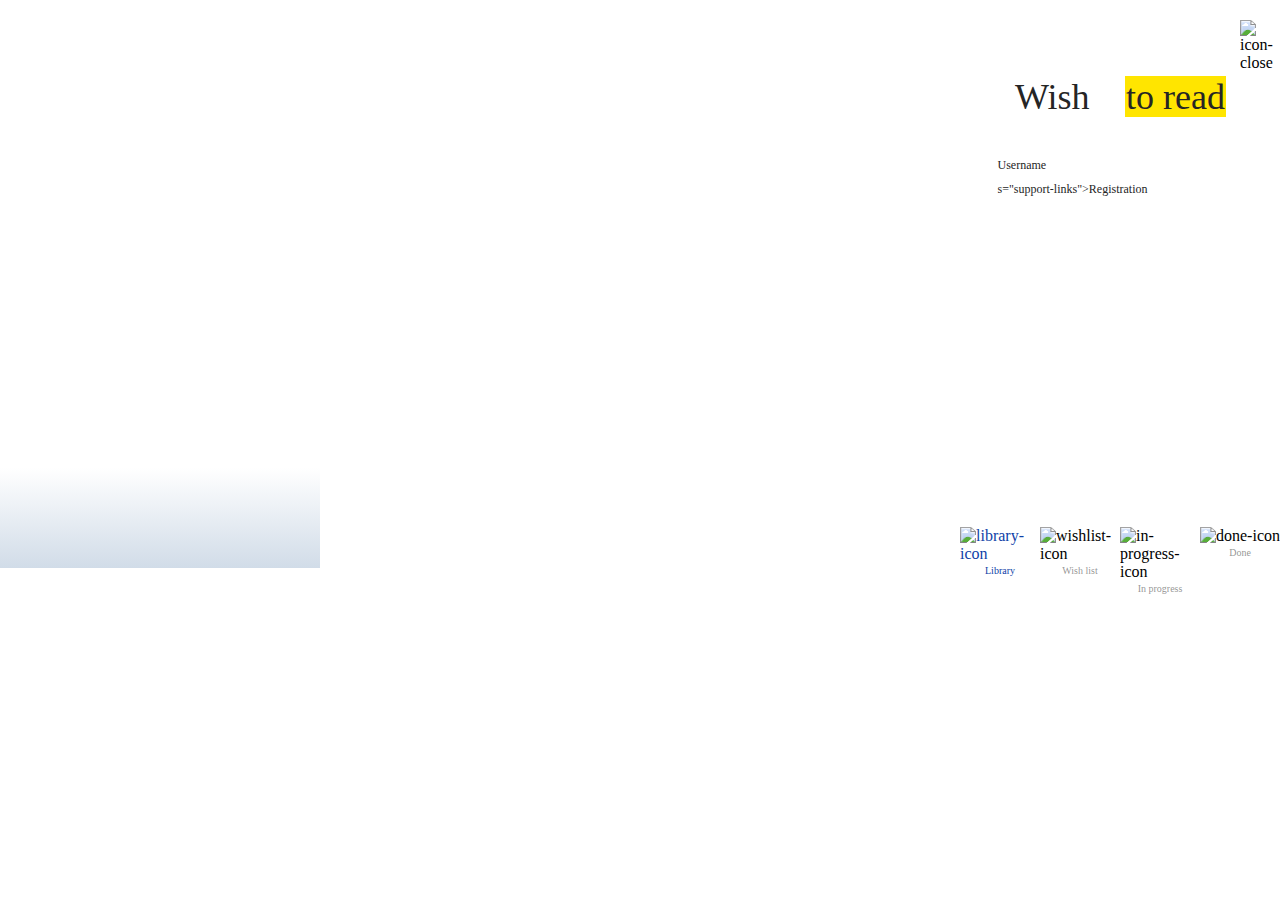
==== login/index.html @ 49178d10 "test" ====
<!DOCTYPE html>
<html lang="en">
  <head>
    <meta charset="UTF-8" />
    <meta name="viewport" content="width=device-width, initial-scale=1.0" />
    <link rel="stylesheet" href="css/style.css" />
    <link rel="stylesheet" href="css/queries.css" />
    <title>Login</title>
  </head>
  <body>
    <div class="container-column">
      <div class="icon-close">
        <img src="/css/img/icon-close.svg" alt="icon-close" />
      </div>

      <header class="header-container">
        <p class="title">Wish</p>
        <p class="color-title">to read</p>
      </header>

      <section class="credentials">
        <label for="username-text">Username</label>
s="support-links">Registration</p>
      </div>

      <canvas> </canvas>
    </div>

    <div class="tool-bar">
      <section class="library">
        <img src="/css/img/menu-icon-library-active.svg" alt="library-icon" />
        <p class="active-tool-bar-text">Library</p>
      </section>

      <section class="wish-list">
        <img src="/css/img/menu-icon-wishlist.svg" alt="wishlist-icon" />
        <p class="tool-bar-text">Wish list</p>
      </section>

      <section class="in-progress">
        <img src="/css/img/menu-icon-wishlist.svg" alt="in-progress-icon" />
        <p class="tool-bar-text">In progress</p>
      </section>

      <section class="done">
        <img src="/css/img/menu-icon-done.svg" alt="done-icon" />
        <p class="tool-bar-text">Done</p>
      </section>
    </div>
  </body>
</html>
---- login/css/style.css ----
@font-face {
  font-family: Ubuntu-Medium;
  src: url(/css/fonts/Ubuntu-Medium.ttf);
}
@font-face {
  font-family: SFUIText-RegularG1;
  src: url(/css/fonts/SFUIText-RegularG1.otf);
}

@font-face {
  font-family: SFUIText-BoldG1;
  src: url(/css/fonts/SFUIText-BoldG1.ttf);
}

* {
  box-sizing: border-box;

  margin: 0;
  padding: 0;
 
  text-rendering: optimizeLegibility;
}

.container-column {
  display: flex;
  flex-direction: column;
  justify-content: center;
  align-items: center;

  position: absolute;
  top: 0;
  right: 0;

  height: 518px;
  width: 320px;
}

.icon-close {
  align-self: flex-end;

  position: absolute;
  top: 20px;
  right: 20px;

  height: 20px;
  width: 20px;
}

.header-container {
  display: flex;

  position: absolute;
  top: 76px;
  left: 55px;

  height: 41px;
  width: 211px;

  margin-bottom: 38px;

  word-wrap: normal;
  white-space: pre;
  font-family: Ubuntu-Medium;
  font-size: 36px;
  color: #252525;
  letter-spacing: 0;
}
.title {
  width: 211px;

  margin: 0 0 0 0;
}
.color-title {
  height: 41px;

  margin: 0 0 0 0;
  padding: 0 1px 0 1px;

  background-color: #ffe500;
}

.credentials {
  display: flex;
  flex-direction: column;

  position: absolute;
  top: 155px;
  width: 245px;

  font-family: SFUIText-RegularG1;
  font-size: 12px;
  color: #252525;
  letter-spacing: 0;
  line-height: 20px;
}
label {
  height: 20px;

  margin-bottom: 4px;
}
.username-box {
  height: 50px;
  width: 245px;

  margin-bottom: 22px;
  border-radius: 14px;
  border: 1px solid #979797;
}
.password-box {
  height: 50px;
  width: 245px;

  margin-bottom: 34px;
  border-radius: 14px;
  border: 1px solid #979797;
}
input {
  border: none;
  outline: none;
}
#username-text {
  margin: 14px auto 16px 14px;
}
#user-password {
  margin: 14px auto 16px 14px;

  font-family: SFUIText-BoldG1;
  font-size: 17px;
  color: #252525;
  letter-spacing: 2px;
  line-height: 20px;
}

button {
  position: absolute;
  top: 359px;

  width: 245px;
  height: 50px;

  background-color: #1357e0;
  border-radius: 14px;
  border-style: none;
}
#text-sign-in {
  font-family: SFUIText-BoldG1;
  font-size: 12px;
  color: #ffffff;
  letter-spacing: 0;
  line-height: 20px;
}

.forgot-password-link {
  display: flex;
  justify-content: center;

  position: absolute;
  top: 425px;

  width: 102px;
}
.registration-link {
  display: flex;
  justify-content: center;

  position: absolute;
  top: 463px;
}
.support-links {
  font-family: SFUIText-RegularG1;
  font-size: 12px;
  color: #1357e0;
  letter-spacing: 0;
  text-align: center;
  line-height: 20px;
  text-decoration: underline;
}

canvas {
  position: absolute;
  top: 468px;

  height: 100px;
  width: 320px;

  background-image: linear-gradient(
    180deg,
    #ffffff00 0%,
    #d1dce8 100%,
    #000000 100%
  );
}


.tool-bar {
  display: flex;
  align-items: baseline;

  position: absolute;
  top: 518px;
  right: 0;
  z-index: 1;

  height: 50px;
  width: 320px;
  border-top-left-radius: 15px;
  border-top-right-radius: 15px;
  background: #ffffff;
}
.tool-bar-text {
  margin: 0 0 0 0;

  font-family: SFUIText-RegularG1;
  font-size: 10px;
  color: rgba(38, 38, 38, 0.5);
  letter-spacing: 0;
  text-align: center;
  line-height: 15px; 
}
.active-tool-bar-text {
  margin: 0 0 0 0;

  font-family: SFUIText-RegularG1;
  font-size: 10px;
  color: #0e41a7;
  letter-spacing: 0;
  text-align: center;
  line-height: 15px; 
}
.library {
  display: flex;
  flex-direction: column;
  justify-content: center;

  height: 50px;
  width: 80px;

  color: #0e41a7;
}
.wish-list {
  display: flex;
  flex-direction: column;
  justify-content: center;

  height: 50px;
  width: 80px;
}
.in-progress {
  display: flex;
  flex-direction: column;
  justify-content: center;

  height: 50px;
  width: 80px;
}
.done {
  display: flex;
  flex-direction: column;
  justify-content: center;

  height: 50px;
  width: 80px;
}
---- login/css/queries.css ----
/* Small phones: 0px to 480px*/
@media only screen and (max-width: 480px) {
}

/* Small phones to small tablets: 481px to 767px*/
@media only screen and (max-width: 767px) {
}

/* Small tablets to big tablets: 768px to 1023px*/
@media only screen and (max-width: 1023px) {
}

/* Big tablets to 1200 px: 1024px to 1200px*/
@media only screen and (max-width: 1200px) {
}
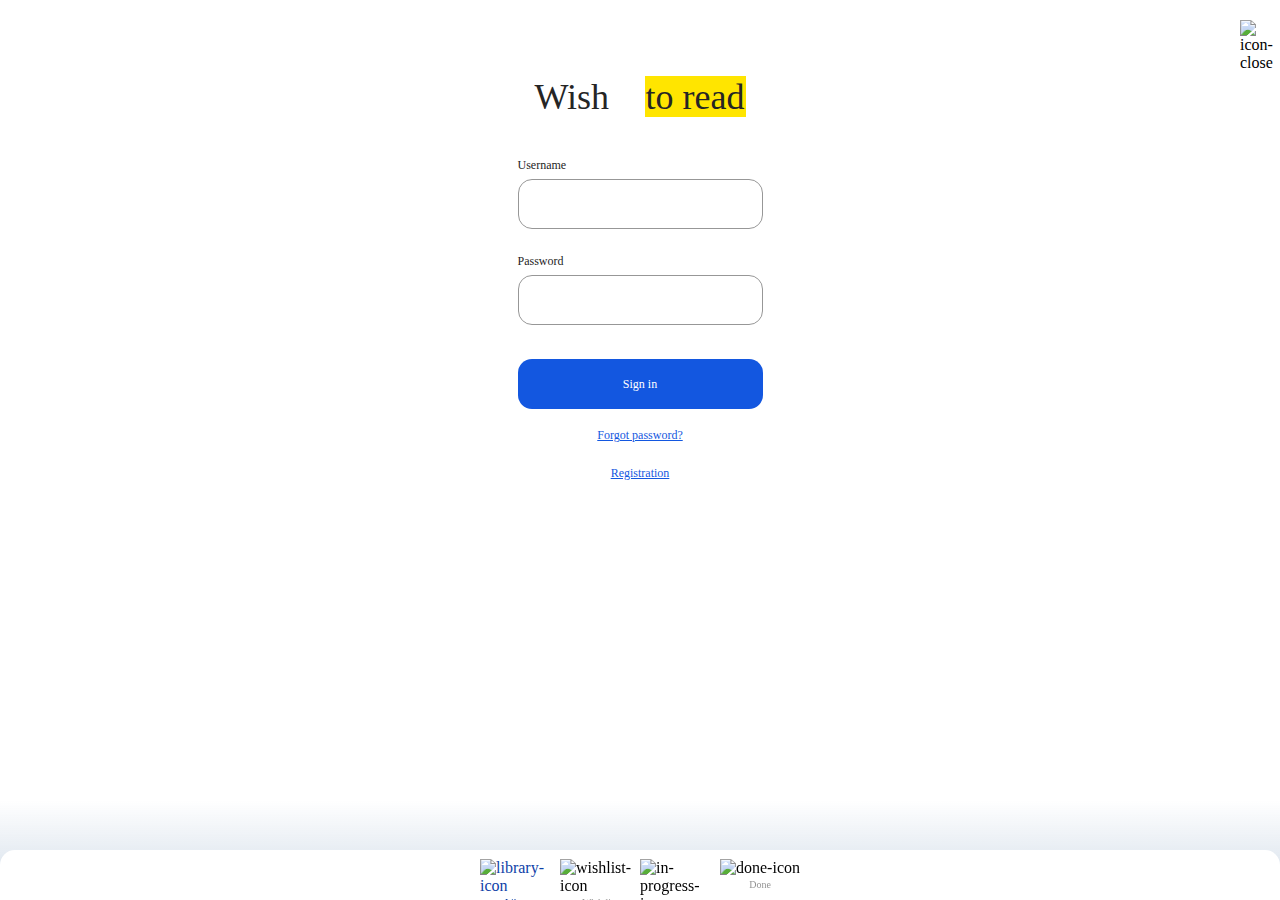
==== commit 153073ef: "Editing tool bar" ====
--- a/login/index.html
+++ b/login/index.html
@@ -20,32 +20,58 @@
 
       <section class="credentials">
         <label for="username-text">Username</label>
-s="support-links">Registration</p>
+
+        <div class="username-box">
+          <input id="username-text" />
+        </div>
+
+        <label for="user-password">Password</label>
+
+        <div class="username-box">
+          <input id="user-password" type="password" />
+        </div>
+      </section>
+
+      <button>
+        <p id="text-sign-in">Sign in</p>
+      </button>
+
+      <div class="forgot-password-link">
+        <p class="support-links">Forgot password?</p>
+      </div>
+      <div class="registration-link">
+        <p class="support-links">Registration</p>
       </div>
 
       <canvas> </canvas>
+
+
+      <div class="tool-bar">
+        <section class="active-section">
+          <img src="/css/img/menu-icon-library-active.svg" alt="library-icon" />
+          <p class="active-tool-bar-text">Library</p>
+        </section>
+  
+        <section class="section-bar">
+          <img src="/css/img/menu-icon-wishlist.svg" alt="wishlist-icon" />
+          <p class="tool-bar-text">Wish list</p>
+        </section>
+  
+        <section class="section-bar">
+          <img src="/css/img/menu-icon-in-progress.svg" alt="in-progress-icon" />
+          <p class="tool-bar-text">In progress</p>
+        </section>
+  
+        <section class="section-bar">
+          <img src="/css/img/menu-icon-done.svg" alt="done-icon" />
+          <p class="tool-bar-text">Done</p>
+        </section>
+      </div>
+
+
     </div>
 
-    <div class="tool-bar">
-      <section class="library">
-        <img src="/css/img/menu-icon-library-active.svg" alt="library-icon" />
-        <p class="active-tool-bar-text">Library</p>
-      </section>
 
-      <section class="wish-list">
-        <img src="/css/img/menu-icon-wishlist.svg" alt="wishlist-icon" />
-        <p class="tool-bar-text">Wish list</p>
-      </section>
-
-      <section class="in-progress">
-        <img src="/css/img/menu-icon-wishlist.svg" alt="in-progress-icon" />
-        <p class="tool-bar-text">In progress</p>
-      </section>
-
-      <section class="done">
-        <img src="/css/img/menu-icon-done.svg" alt="done-icon" />
-        <p class="tool-bar-text">Done</p>
-      </section>
-    </div>
+    
   </body>
 </html>
--- a/login/css/style.css
+++ b/login/css/style.css
@@ -17,22 +17,25 @@
 
   margin: 0;
   padding: 0;
- 
+
   text-rendering: optimizeLegibility;
 }
 
 .container-column {
   display: flex;
   flex-direction: column;
-  justify-content: center;
+  justify-content: center; 
   align-items: center;
 
-  position: absolute;
+
+  /*position: relative;*/
   top: 0;
   right: 0;
 
-  height: 518px;
   width: 320px;
+  height: -webkit-fill-available;
+
+  /*background-color: red;*/
 }
 
 .icon-close {
@@ -48,10 +51,11 @@
 
 .header-container {
   display: flex;
+  align-self: center;
 
   position: absolute;
   top: 76px;
-  left: 55px;
+  /*left: 55px;*/
 
   height: 41px;
   width: 211px;
@@ -83,6 +87,7 @@
   display: flex;
   flex-direction: column;
 
+
   position: absolute;
   top: 155px;
   width: 245px;
@@ -177,8 +182,9 @@
 }
 
 canvas {
-  position: absolute;
-  top: 468px;
+  position: fixed;
+  bottom: 0;
+
 
   height: 100px;
   width: 320px;
@@ -195,11 +201,11 @@
 .tool-bar {
   display: flex;
   align-items: baseline;
-
-  position: absolute;
-  top: 518px;
-  right: 0;
-  z-index: 1;
+  justify-content: center;
+
+  position: fixed;
+  bottom: 0;
+  z-index: 6;
 
   height: 50px;
   width: 320px;
@@ -215,7 +221,7 @@
   color: rgba(38, 38, 38, 0.5);
   letter-spacing: 0;
   text-align: center;
-  line-height: 15px; 
+  line-height: 15px;
 }
 .active-tool-bar-text {
   margin: 0 0 0 0;
@@ -225,10 +231,10 @@
   color: #0e41a7;
   letter-spacing: 0;
   text-align: center;
-  line-height: 15px; 
-}
-.library {
-  display: flex;
+  line-height: 15px;
+}
+.active-section{
+display: flex;
   flex-direction: column;
   justify-content: center;
 
@@ -237,27 +243,12 @@
 
   color: #0e41a7;
 }
-.wish-list {
-  display: flex;
+.section-bar{
+ display: flex;
   flex-direction: column;
   justify-content: center;
 
   height: 50px;
   width: 80px;
 }
-.in-progress {
-  display: flex;
-  flex-direction: column;
-  justify-content: center;
-
-  height: 50px;
-  width: 80px;
-}
-.done {
-  display: flex;
-  flex-direction: column;
-  justify-content: center;
-
-  height: 50px;
-  width: 80px;
-}
+
--- a/login/css/queries.css
+++ b/login/css/queries.css
@@ -1,15 +1,26 @@
-/* Small phones: 0px to 480px*/
-@media only screen and (max-width: 480px) {
+
+@media only screen and (min-width: 0) {
+  .container-column {
+   /* background-color: pink;*/
+    width: 100%;
+}
+.tool-bar {
+  width: 100%;
+ 
+}
+}
+@media only screen and (min-width: 321px) {
+  .container-column {
+   /* background-color: orange;*/
+    width: 100%;     
+  }  
+canvas {
+  width: 100%;
+}
+.tool-bar {
+  width: 100%;
+ 
 }
 
-/* Small phones to small tablets: 481px to 767px*/
-@media only screen and (max-width: 767px) {
 }
 
-/* Small tablets to big tablets: 768px to 1023px*/
-@media only screen and (max-width: 1023px) {
-}
-
-/* Big tablets to 1200 px: 1024px to 1200px*/
-@media only screen and (max-width: 1200px) {
-}
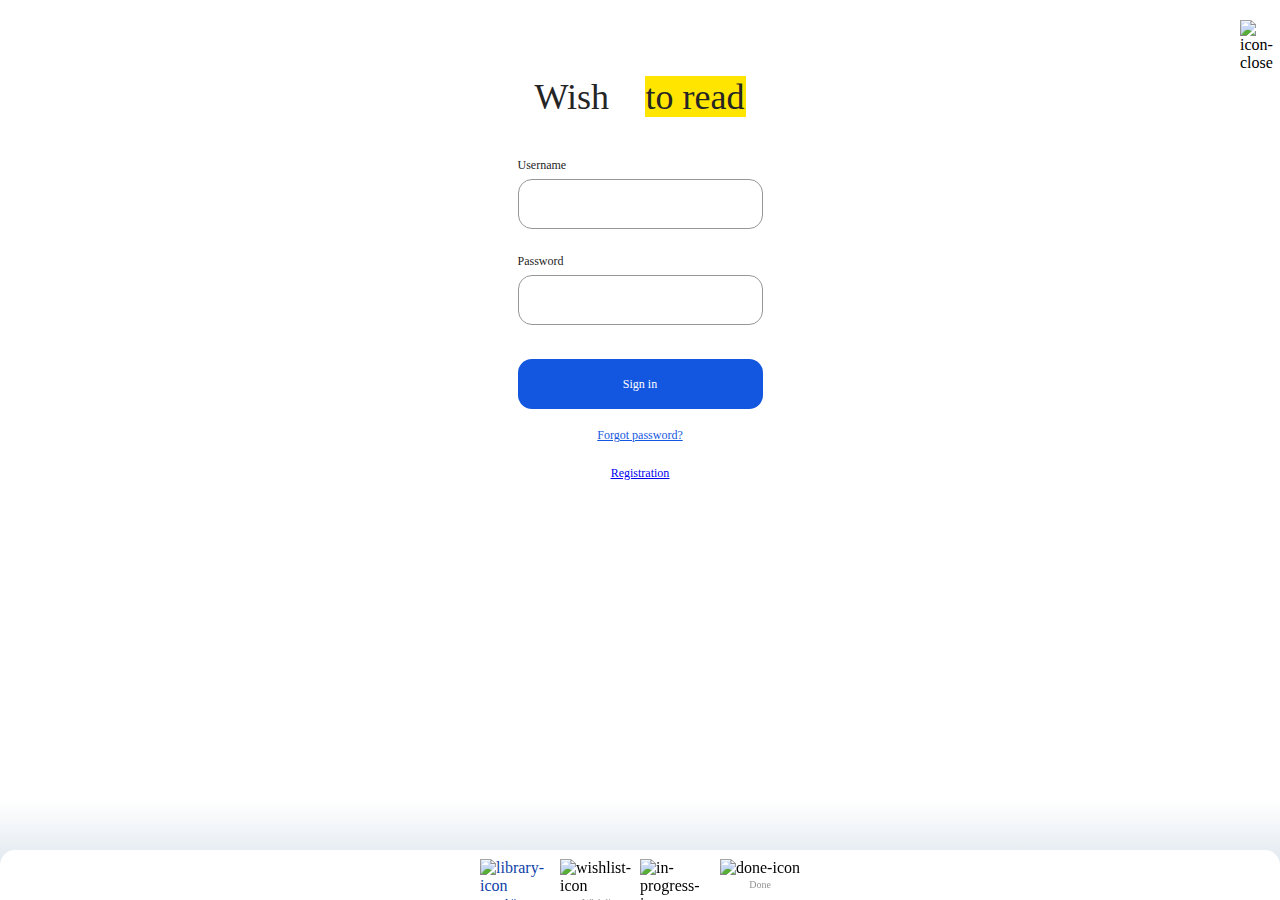
==== commit d1f3d32a: "Add  registration page" ====
--- a/login/index.html
+++ b/login/index.html
@@ -10,7 +10,7 @@
   <body>
     <div class="container-column">
       <div class="icon-close">
-        <img src="/css/img/icon-close.svg" alt="icon-close" />
+        <img src="/css/assets/icon-close.svg" alt="icon-close" />
       </div>
 
       <header class="header-container">
@@ -39,8 +39,8 @@
       <div class="forgot-password-link">
         <p class="support-links">Forgot password?</p>
       </div>
-      <div class="registration-link">
-        <p class="support-links">Registration</p>
+      <div class="registration-link">        
+        <p class="support-links" ><a href="/links/registration.html"> Registration</a> </p>
       </div>
 
       <canvas> </canvas>
@@ -48,22 +48,22 @@
 
       <div class="tool-bar">
         <section class="active-section">
-          <img src="/css/img/menu-icon-library-active.svg" alt="library-icon" />
+          <img src="/css/assets/menu-icon-library-active.svg" alt="library-icon" />
           <p class="active-tool-bar-text">Library</p>
         </section>
   
         <section class="section-bar">
-          <img src="/css/img/menu-icon-wishlist.svg" alt="wishlist-icon" />
+          <img src="/css/assets/menu-icon-wishlist.svg" alt="wishlist-icon" />
           <p class="tool-bar-text">Wish list</p>
         </section>
   
         <section class="section-bar">
-          <img src="/css/img/menu-icon-in-progress.svg" alt="in-progress-icon" />
+          <img src="/css/assets/menu-icon-in-progress.svg" alt="in-progress-icon" />
           <p class="tool-bar-text">In progress</p>
         </section>
   
         <section class="section-bar">
-          <img src="/css/img/menu-icon-done.svg" alt="done-icon" />
+          <img src="/css/assets/menu-icon-done.svg" alt="done-icon" />
           <p class="tool-bar-text">Done</p>
         </section>
       </div>
--- a/login/css/style.css
+++ b/login/css/style.css
@@ -27,15 +27,11 @@
   justify-content: center; 
   align-items: center;
 
-
-  /*position: relative;*/
   top: 0;
   right: 0;
 
   width: 320px;
   height: -webkit-fill-available;
-
-  /*background-color: red;*/
 }
 
 .icon-close {
@@ -48,6 +44,17 @@
   height: 20px;
   width: 20px;
 }
+.icon-back {
+  align-items: flex-start;
+
+  position: absolute;
+  top: 20px;
+  left: 20px;
+
+  height: 10px;
+  width: 20px;
+}
+
 
 .header-container {
   display: flex;
@@ -55,7 +62,6 @@
 
   position: absolute;
   top: 76px;
-  /*left: 55px;*/
 
   height: 41px;
   width: 211px;
@@ -205,6 +211,7 @@
 
   position: fixed;
   bottom: 0;
+  
   z-index: 6;
 
   height: 50px;
--- a/login/css/queries.css
+++ b/login/css/queries.css
@@ -1,26 +1,19 @@
-
 @media only screen and (min-width: 0) {
   .container-column {
-   /* background-color: pink;*/
     width: 100%;
-}
-.tool-bar {
-  width: 100%;
- 
-}
+  }
+  .tool-bar {
+    width: 100%;
+  }
 }
 @media only screen and (min-width: 321px) {
   .container-column {
-   /* background-color: orange;*/
-    width: 100%;     
-  }  
-canvas {
-  width: 100%;
+    width: 100%;
+  }
+  canvas {
+    width: 100%;
+  }
+  .tool-bar {
+    width: 100%;
+  }
 }
-.tool-bar {
-  width: 100%;
- 
-}
-
-}
-
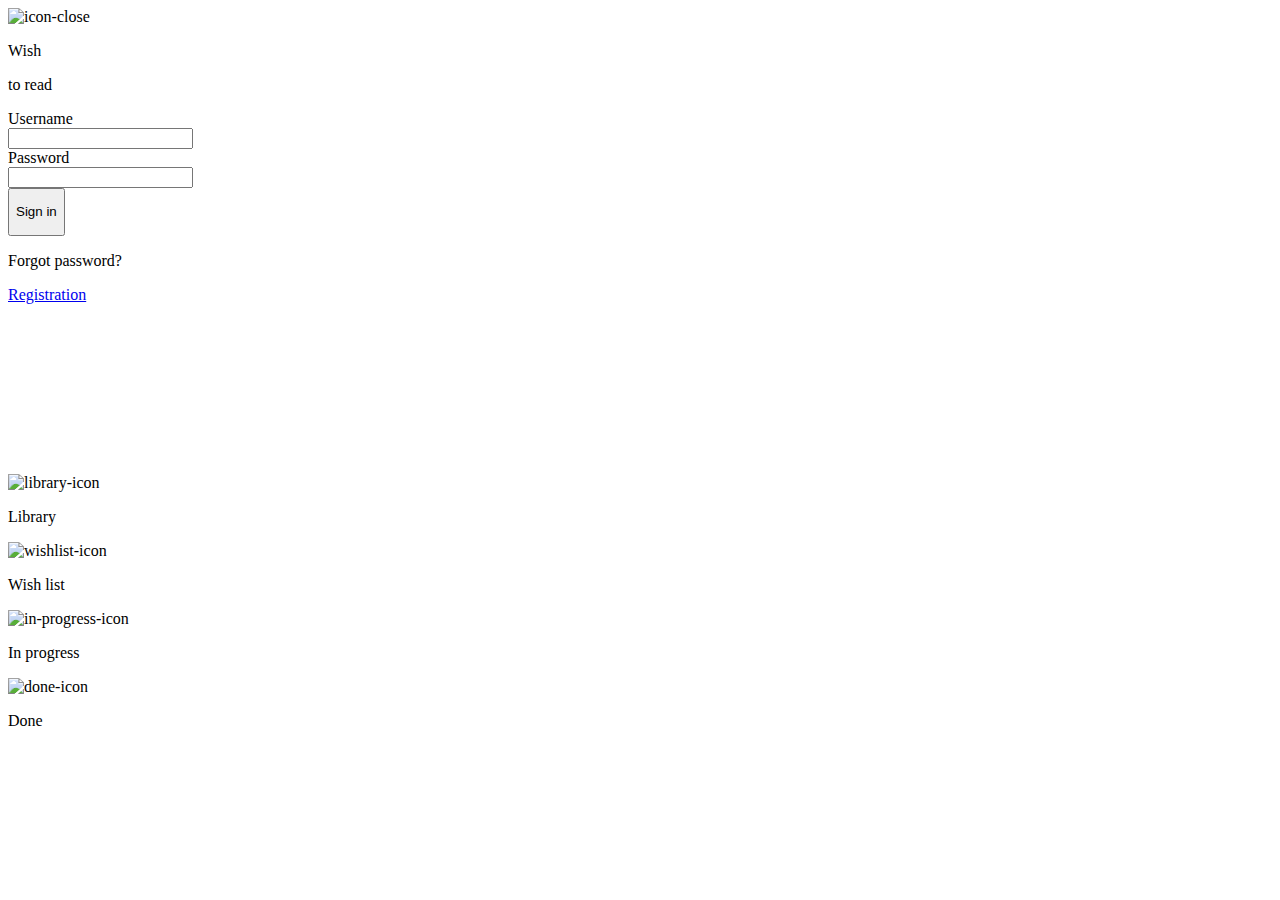
==== commit 3d9ef526: "editing registration, style.css and delete categolies.html" ====
--- a/login/index.html
+++ b/login/index.html
@@ -3,8 +3,8 @@
   <head>
     <meta charset="UTF-8" />
     <meta name="viewport" content="width=device-width, initial-scale=1.0" />
-    <link rel="stylesheet" href="css/style.css" />
-    <link rel="stylesheet" href="css/queries.css" />
+    <link rel="stylesheet" href="/projectLayoutHtmlCss/login/css/style.css" />
+    <link rel="stylesheet" href="/projectLayoutHtmlCss/login/css/queries.css" />
     <title>Login</title>
   </head>
   <body>
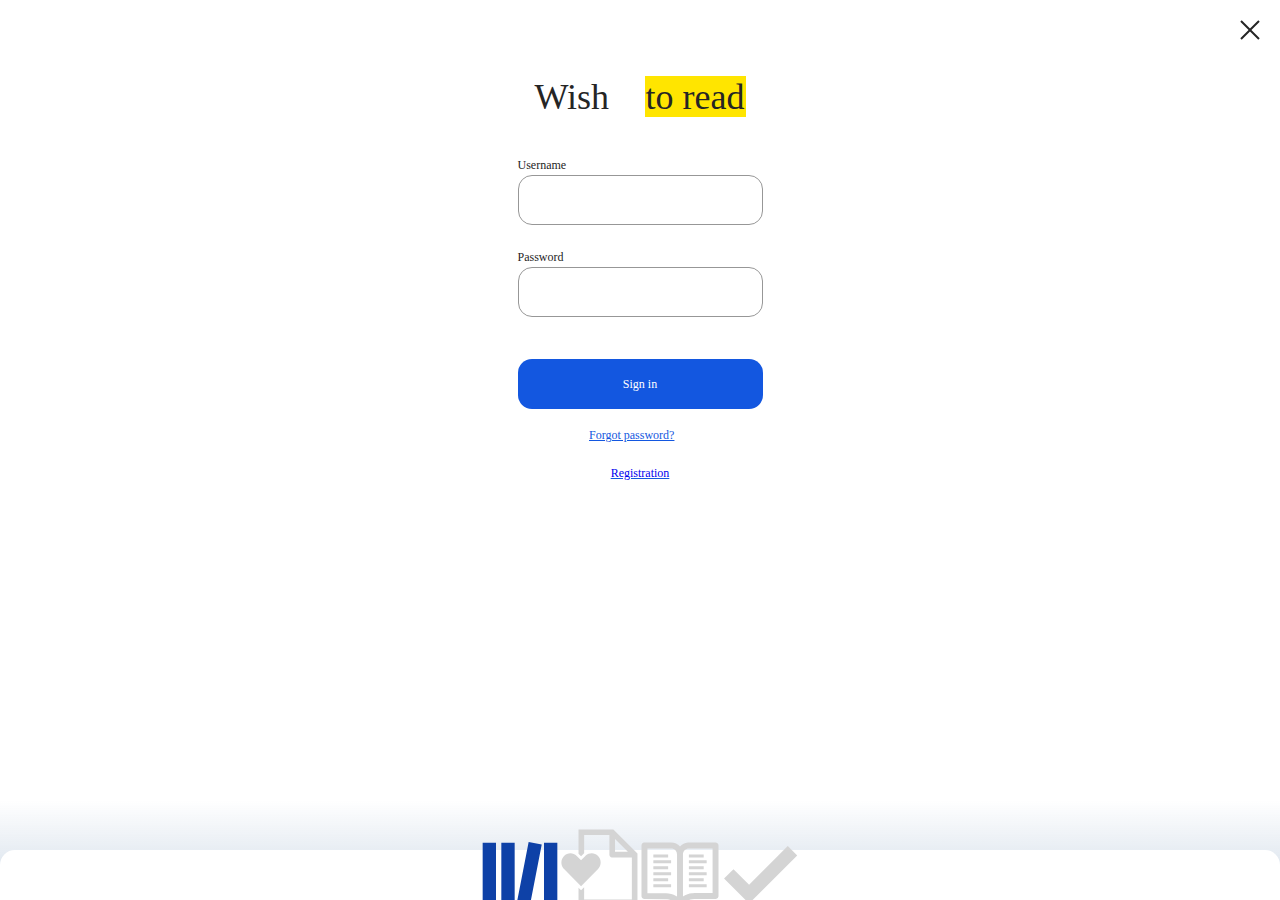
==== commit 7972ee40: "Edit all links to files, fix label{} conflict, edit style for a{}" ====
--- a/login/index.html
+++ b/login/index.html
@@ -3,14 +3,17 @@
   <head>
     <meta charset="UTF-8" />
     <meta name="viewport" content="width=device-width, initial-scale=1.0" />
-    <link rel="stylesheet" href="/projectLayoutHtmlCss/login/css/style.css" />
-    <link rel="stylesheet" href="/projectLayoutHtmlCss/login/css/queries.css" />
+    <link rel="stylesheet" href="./css/style.css" />
+    <link rel="stylesheet" href="./css/queries.css" />
     <title>Login</title>
   </head>
   <body>
     <div class="container-column">
       <div class="icon-close">
-        <img src="/css/assets/icon-close.svg" alt="icon-close" />
+        <img
+          src="./css/assets/icon-close.svg"
+          alt="icon-close"
+        />
       </div>
 
       <header class="header-container">
@@ -18,19 +21,21 @@
         <p class="color-title">to read</p>
       </header>
 
-      <section class="credentials">
-        <label for="username-text">Username</label>
+      <div class="container-credentials">
+        <section class="credentials">
+          <label for="username-text">Username</label>
 
-        <div class="username-box">
-          <input id="username-text" />
-        </div>
+          <div class="username-box">
+            <input id="username-text" />
+          </div>
 
-        <label for="user-password">Password</label>
+          <label for="user-password">Password</label>
 
-        <div class="username-box">
-          <input id="user-password" type="password" />
-        </div>
-      </section>
+          <div class="username-box">
+            <input id="user-password" type="password" />
+          </div>
+        </section>
+      </div>
 
       <button>
         <p id="text-sign-in">Sign in</p>
@@ -39,39 +44,42 @@
       <div class="forgot-password-link">
         <p class="support-links">Forgot password?</p>
       </div>
-      <div class="registration-link">        
-        <p class="support-links" ><a href="/links/registration.html"> Registration</a> </p>
+      <div class="registration-link">
+        <p class="support-links">
+          <a href="./links/registration.html"> Registration</a>
+        </p>
       </div>
 
       <canvas> </canvas>
 
-
       <div class="tool-bar">
         <section class="active-section">
-          <img src="/css/assets/menu-icon-library-active.svg" alt="library-icon" />
+          <img
+            src="./css/assets/menu-icon-library-active.svg"
+            alt="library-icon"
+          />
           <p class="active-tool-bar-text">Library</p>
         </section>
-  
+
         <section class="section-bar">
-          <img src="/css/assets/menu-icon-wishlist.svg" alt="wishlist-icon" />
+          <img src="./css/assets/menu-icon-wishlist.svg" alt="wishlist-icon" />
           <p class="tool-bar-text">Wish list</p>
         </section>
-  
+
         <section class="section-bar">
-          <img src="/css/assets/menu-icon-in-progress.svg" alt="in-progress-icon" />
+          <img
+            src="./css/assets/menu-icon-in-progress.svg"
+            alt="in-progress-icon"
+          />
           <p class="tool-bar-text">In progress</p>
         </section>
-  
-        <section class="section-bar">
-          <img src="/css/assets/menu-icon-done.svg" alt="done-icon" />
-          <p class="tool-bar-text">Done</p>
-        </section>
+        <a href=".links/done.html">
+          <section class="section-bar">
+            <img src="./css/assets/menu-icon-done.svg" alt="done-icon" />
+            <p class="tool-bar-text">Done</p>
+          </section>
+        </a>
       </div>
-
-
     </div>
-
-
-    
   </body>
 </html>
--- a/login/css/style.css
+++ b/login/css/style.css
@@ -0,0 +1,880 @@
+@font-face {
+  font-family: Ubuntu-Medium;
+  src: url(/projectLayoutHtmlCss/login/css/fonts/Ubuntu-Medium.ttf);
+}
+@font-face {
+  font-family: SFUIText-RegularG1;
+  src: url(/projectLayoutHtmlCss/login/css/fonts/SFUIText-RegularG1.otf);
+}
+
+@font-face {
+  font-family: SFUIText-BoldG1;
+  src: url(/projectLayoutHtmlCss/login/css/fonts/SFUIText-BoldG1.ttf);
+}
+
+* {
+  box-sizing: border-box;
+
+  margin: 0;
+  padding: 0;
+
+  text-rendering: optimizeLegibility;
+}
+a{
+  text-decoration: none;
+}
+
+.container-column {
+  display: flex;
+
+  flex-direction: column;
+
+  top: 0;
+  left: 0;
+
+  width: -webkit-fill-available;
+  height: -webkit-fill-available;
+}
+
+.icon-close {
+  align-self: flex-end;
+
+  position: absolute;
+  top: 20px;
+  right: 20px;
+
+  height: 20px;
+  width: 20px;
+}
+.icon-back {
+  align-items: flex-start;
+
+  position: absolute;
+  top: 20px;
+  left: 20px;
+
+  height: 10px;
+  width: 20px;
+}
+.icon-search {
+  align-self: flex-end;
+
+  position: absolute;
+  top: 21px;
+  right: 20px;
+}
+
+.header-container {
+  display: flex;
+  align-self: center;
+
+  position: absolute;
+  top: 76px;
+
+  height: 41px;
+  width: 211px;
+
+  margin-bottom: 38px;
+
+  word-wrap: normal;
+  white-space: pre;
+  font-family: Ubuntu-Medium;
+  font-size: 36px;
+  color: #252525;
+  letter-spacing: 0;
+}
+.title {
+  width: 211px;
+
+  margin: 0 0 0 0;
+}
+.color-title {
+  height: 41px;
+
+  margin: 0 0 0 0;
+  padding: 0 1px 0 1px;
+
+  background-color: #ffe500;
+}
+
+.container-credentials {
+  display: flex;
+
+  flex-direction: column;
+  justify-content: center;
+  align-items: center;
+}
+
+.credentials {
+  display: flex;
+  flex-direction: column;
+
+  position: absolute;
+  top: 155px;
+  width: 245px;
+
+  font-family: SFUIText-RegularG1;
+  font-size: 12px;
+  color: #252525;
+  letter-spacing: 0;
+  line-height: 20px;
+}
+.label-credentials {
+  height: 20px;
+
+  margin-bottom: 4px;
+}
+.username-box {
+  height: 50px;
+  width: 245px;
+
+  margin-bottom: 22px;
+  border-radius: 14px;
+  border: 1px solid #979797;
+}
+.password-box {
+  height: 50px;
+  width: 245px;
+
+  margin-bottom: 34px;
+  border-radius: 14px;
+  border: 1px solid #979797;
+}
+input {
+  border: none;
+  outline: none;
+}
+#username-text {
+  margin: 14px auto 16px 14px;
+}
+#user-password {
+  margin: 14px auto 16px 14px;
+
+  font-family: SFUIText-BoldG1;
+  font-size: 17px;
+  color: #252525;
+  letter-spacing: 2px;
+  line-height: 20px;
+}
+
+button {
+  align-self: center;
+  position: absolute;
+  top: 359px;
+
+  width: 245px;
+  height: 50px;
+
+  background-color: #1357e0;
+  border-radius: 14px;
+  border-style: none;
+}
+#text-sign-in {
+  font-family: SFUIText-BoldG1;
+  font-size: 12px;
+  color: #ffffff;
+  letter-spacing: 0;
+  line-height: 20px;
+}
+
+.forgot-password-link {
+  display: flex;
+  align-self: center;
+
+  position: absolute;
+  top: 425px;
+
+  width: 102px;
+}
+.registration-link {
+  display: flex;
+  align-self: center;
+
+  position: absolute;
+  top: 463px;
+}
+.support-links {
+  font-family: SFUIText-RegularG1;
+  font-size: 12px;
+  color: #1357e0;
+  letter-spacing: 0;
+  text-align: center;
+  line-height: 20px;
+  text-decoration: underline;
+}
+
+canvas {
+  position: fixed;
+  bottom: 0;
+
+  height: 100px;
+  width: 320px;
+
+  background-image: linear-gradient(
+    180deg,
+    #ffffff00 0%,
+    #d1dce8 100%,
+    #000000 100%
+  );
+}
+
+.tool-bar {
+  display: flex;
+  align-items: baseline;
+  justify-content: center;
+
+  position: fixed;
+  bottom: 0;
+
+  z-index: 6;
+
+  height: 50px;
+  width: 320px;
+  border-top-left-radius: 15px;
+  border-top-right-radius: 15px;
+  background: #ffffff;
+}
+.tool-bar-text {
+  margin: 0 0 0 0;
+
+  font-family: SFUIText-RegularG1;
+  font-size: 10px;
+  color: rgba(38, 38, 38, 0.5);
+  letter-spacing: 0;
+  text-align: center;
+  line-height: 15px;
+}
+.active-tool-bar-text {
+  margin: 0 0 0 0;
+
+  font-family: SFUIText-RegularG1;
+  font-size: 10px;
+  color: #0e41a7;
+  letter-spacing: 0;
+  text-align: center;
+  line-height: 15px;
+}
+.active-section {
+  display: flex;
+  flex-direction: column;
+  justify-content: center;
+
+  height: 50px;
+  width: 80px;
+
+  color: #0e41a7;
+}
+.section-bar {
+  display: flex;
+  flex-direction: column;
+  justify-content: center;
+
+  height: 50px;
+  width: 80px;
+}
+
+/*categories start*/
+
+.small-header-container {
+  display: flex;
+
+  position: absolute;
+  top: 18px;
+  left: 20px;
+
+  word-wrap: normal;
+  white-space: pre;
+  font-family: Ubuntu-Medium;
+  font-size: 21.07px;
+  color: #252525;
+  letter-spacing: 0;
+}
+.short-title {
+  width: 48px;
+  height: 18px;
+
+  margin-right: 2px;
+}
+.short-color-title {
+  height: 24px;
+
+  padding: 0 1px 0 1px;
+
+  background-color: #ffe500;
+}
+
+.tags-container {
+  display: flex;
+  flex-wrap: wrap;
+
+  position: absolute;
+  top: 60px;
+  left: 15px;
+  right: 30px;
+}
+.tags {
+  margin: 5px 5px 5px 5px;
+  padding: 4px 6px 4px 6px;
+
+  border-radius: 3px;
+
+  font-family: SFUIText-RegularG1;
+  font-size: 12px;
+  color: #252525;
+  letter-spacing: 0;
+}
+#first-tags {
+  background: #ffd2d2;
+}
+#second-tags {
+  background: #bde1d8;
+}
+#third-tags {
+  background: #d7e6fd;
+}
+#fourth-tags {
+  background: #fff2e3;
+}
+
+.books-collection-container {
+  display: flex;
+  flex-direction: column;
+
+  position: absolute;
+  left: 20px;
+  top: 287px;
+
+  width: -webkit-fill-available;
+  height: -webkit-fill-available;
+}
+#books-collection-title {
+  position: relative;
+  margin-bottom: 7px;
+
+  font-family: SFUIText-BoldG1;
+  font-size: 28px;
+  color: #252525;
+  letter-spacing: 0;
+  line-height: 35px;
+}
+.books-collection {
+  display: flex;
+  flex-direction: column;
+
+  margin-right: 30px;
+  margin-bottom: 80px;
+}
+
+.box-collection {
+  position: relative;
+
+  width: 270px;
+  height: 152px;
+
+  margin-bottom: 20px;
+}
+
+.image-books-collection {
+  position: absolute;
+  z-index: -1;
+  margin: 0 0 0 0;
+
+  object-fit: cover;
+  width: 100%;
+  height: 100%;
+
+  border-radius: 6px;
+}
+.filter-for-images {
+  position: absolute;
+  top: 0;
+
+  width: 270px;
+  height: 152px;
+  z-index: 1;
+
+  background: rgba(0, 0, 0, 0.3);
+  border-radius: 6px;
+}
+
+.collection-text {
+  position: absolute;
+  bottom: 17px;
+  left: 19px;
+  z-index: 2;
+
+  width: 197px;
+  height: 40px;
+
+  font-family: SFUIText-RegularG1;
+  font-size: 16px;
+  color: #ffffff;
+  letter-spacing: 0;
+  line-height: 20px;
+}
+
+.box-count {
+  position: absolute;
+  bottom: 17px;
+  right: -10px;
+  z-index: 3;
+
+  width: 45px;
+  height: 45px;
+
+  background: #ffffff;
+  box-shadow: -4px 5px 20px -8px #1357e0;
+  border-radius: 7px;
+  border-radius: 7px;
+}
+.number-count {
+  position: absolute;
+  top: 8px;
+  left: 8px;
+
+  z-index: 4;
+
+  font-family: SFUIText-BoldG1;
+  font-size: 21px;
+  color: #1357e0;
+  letter-spacing: 0;
+  text-align: center;
+  line-height: 20px;
+}
+.text-books {
+  position: absolute;
+  top: 21px;
+  left: 8px;
+
+  width: 29px;
+  height: 19px;
+
+  z-index: 5;
+
+  font-family: SFUIText-RegularG1;
+  font-size: 10px;
+  color: #252525;
+  letter-spacing: 0;
+  text-align: center;
+  line-height: 20px;
+}
+
+/*categories end*/
+
+/*book collection start*/
+.title-of-collection {
+  position: relative;
+  margin: 80px 9px 22px 20px;
+
+  width: -webkit-fill-available;
+  height: 62px;
+
+  font-family: SFUIText-BoldG1;
+  color: #252525;
+  letter-spacing: 0;
+  line-height: 31px;
+}
+
+#title-of-collection {
+  font-size: 28px;
+}
+
+.collection-description {
+  position: relative;
+  top: 0;
+  margin: 0 11px 39px 21px;
+}
+
+#text-collection-description {
+  font-family: SFUIText-RegularG1;
+  font-size: 12px;
+  color: #252525;
+  letter-spacing: 0;
+  line-height: 20px;
+}
+
+.books-container {
+  display: flex;
+  flex-wrap: wrap;
+  justify-content: space-evenly;
+
+  position: relative;
+  top: 0;
+  margin-bottom: 41px;
+}
+.books-information {
+  display: flex;
+  flex-direction: column;
+
+  margin-bottom: 25px;
+
+  width: 130px;
+  height: 238px;
+}
+
+.shading-layer-for-cover {
+  position: absolute;
+  width: 130px;
+  height: 190px;
+  background: rgba(0, 0, 0, 0.05);
+  border-radius: 5px;
+}
+.book-covers {
+  width: 130px;
+  height: 190px;
+
+  border-radius: 5px;
+}
+
+.author-information {
+  opacity: 0.5;
+
+  font-family: SFUIText-RegularG1;
+  font-size: 10px;
+  color: #252525;
+  letter-spacing: 0;
+  line-height: 15px;
+
+  white-space: nowrap;
+  overflow: hidden;
+  text-overflow: ellipsis;
+}
+.book-title {
+  width: 130px;
+  height: 29px;
+
+  font-family: SFUIText-RegularG1;
+  font-size: 10px;
+  color: #252525;
+  letter-spacing: 0;
+  line-height: 15px;
+
+  white-space: normal;
+  overflow: hidden;
+  text-overflow: ellipsis;
+}
+
+/*book collection end*/
+
+/*details start*/
+
+.background-box {
+  position: relative;
+  top: 0;
+  z-index: -1;
+
+  width: 100%;
+  height: 259px;
+  background: #d9dc3f;
+}
+.additional-layer {
+  position: relative;
+  top: 0;
+  z-index: 0;
+
+  width: 100%;
+  height: 259px;
+  background: rgba(0, 0, 0, 0.15);
+}
+
+.user-book-status-container {
+  position: absolute;
+  right: 0;
+  top: 62px;
+  z-index: 1;
+  display: flex;
+  flex-direction: column;
+
+  width: 79px;
+  height: 145px;
+}
+
+.user-book-status {
+  display: flex;
+  flex-direction: row;
+
+  width: 79px;
+  height: 45px;
+
+  margin-bottom: 5px;
+
+  background-color: white;
+  border-radius: 9px 0 0 9px;
+}
+.active-user-book-status {
+  display: flex;
+  flex-direction: row;
+
+  width: 79px;
+  height: 45px;
+
+  margin-bottom: 5px;
+
+  background-color: #0e41a7;
+  border-radius: 9px 0 0 9px;
+}
+
+.icons-of-status {
+  align-self: center;
+
+  position: absolute;
+  right: 54px;
+}
+
+.text-status {
+  align-self: center;
+
+  position: relative;
+  left: 32px;
+
+  font-family: SFUIText-RegularG1;
+  font-size: 9px;
+  color: #252525;
+  letter-spacing: 0;
+  line-height: 10px;
+}
+.active-text-status {
+  align-self: center;
+
+  position: relative;
+  left: 32px;
+
+  font-family: SFUIText-RegularG1;
+  font-size: 9px;
+  color: #ffffff;
+  letter-spacing: 0;
+  line-height: 10px;
+}
+
+.book-information {
+  position: relative;
+  top: -197px;
+  width: -webkit-fill-available;
+  height: -webkit-fill-available;
+
+  margin-left: 20px;
+}
+
+.cover-box {
+  width: 214px;
+  height: 312px;
+
+  margin-left: -6px;
+
+  background-color: rgba(0, 0, 0);
+  border-radius: 1px 4px 4px 1px;
+}
+.book-cover {
+  width: 214px;
+  height: 312px;
+
+  opacity: 0.85;
+
+  box-shadow: 1px 1px 0 0 rgba(0, 0, 0, 0.13), 8px 8px 9px 0 rgba(0, 0, 0, 0.04),
+    0 12px 20px 0 rgba(218, 221, 63, 0.44),
+    inset -1px 1px 0 0 rgba(255, 255, 255, 0.14);
+  border-radius: 1px 4px 4px 1px;
+}
+
+.title-of-book {
+  margin: 24px 20px 6px 0;
+
+  width: -webkit-fill-available;
+  height: 78px;
+}
+
+#title-of-book {
+  font-size: 24px;
+
+  font-family: SFUIText-RegularG1;
+  font-size: 24px;
+  color: #252525;
+  letter-spacing: 0;
+  line-height: 26px;
+}
+
+.book-author {
+  opacity: 0.5;
+  font-family: SFUIText-RegularG1;
+  font-size: 10px;
+  color: #252525;
+  letter-spacing: 0;
+  line-height: 15px;
+}
+
+.rate-box {
+  display: flex;
+  flex-direction: row;
+  flex-wrap: wrap;
+
+  margin: 12px 0 20px 0;
+  width: 143px;
+}
+.star-box {
+  flex-wrap: nowrap;
+  width: 91px;
+}
+.icon-star-full {
+  width: 15px;
+  height: 15px;
+}
+.icon-star-empty {
+  width: 15px;
+  height: 15px;
+}
+.average-rate {
+  margin-left: 6px;
+
+  font-family: SFUIText-BoldG1;
+  font-size: 12px;
+  color: #252525;
+  letter-spacing: 0;
+  line-height: 20px;
+}
+.count-of-users-responds {
+  font-family: SFUIText-RegularG1;
+  font-size: 12px;
+  color: #929292;
+  letter-spacing: 0;
+  line-height: 20px;
+}
+
+.book-description {
+  display: flex;
+}
+
+.text-book-description {
+  order: 0;
+  height: 122px;
+  overflow: hidden;
+  margin-bottom: 10px;
+
+  font-family: SFUIText-RegularG1;
+  font-size: 12px;
+  color: #252525;
+  letter-spacing: 0;
+  line-height: 20px;
+}
+
+input[type="checkbox"] {
+  display: none;
+}
+input[type="checkbox"]:checked + .text-book-description {
+  height: auto;
+}
+.label-details {
+  order: 1;
+  align-self: flex-end;
+  cursor: pointer;
+  font-family: SFUIText-RegularG1;
+  font-size: 12px;
+  color: #0e41a7;
+  letter-spacing: 0;
+  line-height: 20px;
+}
+
+.details-tags-container {
+  position: relative;
+  left: -5px;
+  display: flex;
+  flex-wrap: wrap;
+
+  margin-bottom: 80px;
+}
+
+/*details end*/
+
+
+/*done start*/
+  
+.title-of-period {
+  position: relative;
+  top: 80px;
+  margin-left: 21px;
+
+  width: 290px;
+  height: 31px;
+}
+.number-of-books-read {
+  position: absolute;
+  top: 0;
+  left: 84px;
+
+  font-family: SFUIText-RegularG1;
+  font-size: 12px;
+  color: #929292;
+  letter-spacing: 0;
+  line-height: 20px;
+}
+h1 {
+  font-family: SFUIText-BoldG1;
+  font-size: 28px;
+  color: #252525;
+  letter-spacing: 0;
+  line-height: 31px;
+}
+
+
+.books-container {
+  display: flex;
+  flex-wrap: wrap;
+  justify-content: flex-start;
+
+  position: relative;
+  top: 80px;
+
+  margin: 0 0 35px 20px;
+}
+.books-information {
+  display: flex;
+  flex-direction: column;
+
+  margin: 0 20px 25px 0;
+
+  width: 130px;
+  height: 238px;
+}
+
+.shading-layer-for-cover{
+  position: absolute;
+  width: 130px;
+  height: 190px;
+  background: rgba(0,0,0,0.05);
+  border-radius: 5px;
+}
+.book-covers {
+  width: 130px;
+  height: 190px;
+  
+  border-radius: 5px;
+}
+
+.author-information {  
+  opacity: 0.5;
+  font-family: SFUIText-RegularG1;
+  font-size: 10px;
+  color: #252525;
+  letter-spacing: 0;
+  line-height: 15px;
+
+  white-space: nowrap;
+  overflow: hidden;
+  text-overflow: ellipsis;
+}
+.book-title {
+  width: 130px;
+  height: 29px;
+
+  font-family: SFUIText-RegularG1;
+  font-size: 10px;
+  color: #252525;
+  letter-spacing: 0;
+  line-height: 15px;
+
+  white-space: normal;
+  overflow: hidden;
+  text-overflow: ellipsis;
+}
+
+
+/*done end*/--- a/login/css/queries.css
+++ b/login/css/queries.css
@@ -0,0 +1,42 @@
+@media only screen and (min-width: 0) {
+  .container-column {
+    width: 100%;
+  }
+  canvas {
+    width: 100%;
+  }
+  .tool-bar {
+    width: 100%;
+  }
+
+  /*categories start*/  
+  .filter-for-images {
+    width: 100%;
+  }
+
+  .box-collection {
+    width: 100%;
+  }
+  /*categories end*/
+}
+@media only screen and (min-width: 321px) {
+  .container-column {
+    width: 100%;
+  }
+  canvas {
+    width: 100%;
+  }
+  .tool-bar {
+    width: 100%;
+  }
+
+  /*categories start*/  
+  .filter-for-images {
+    width: 100%;
+  }
+
+  .box-collection {
+    width: 100%;
+  }
+  /*categories end*/
+}
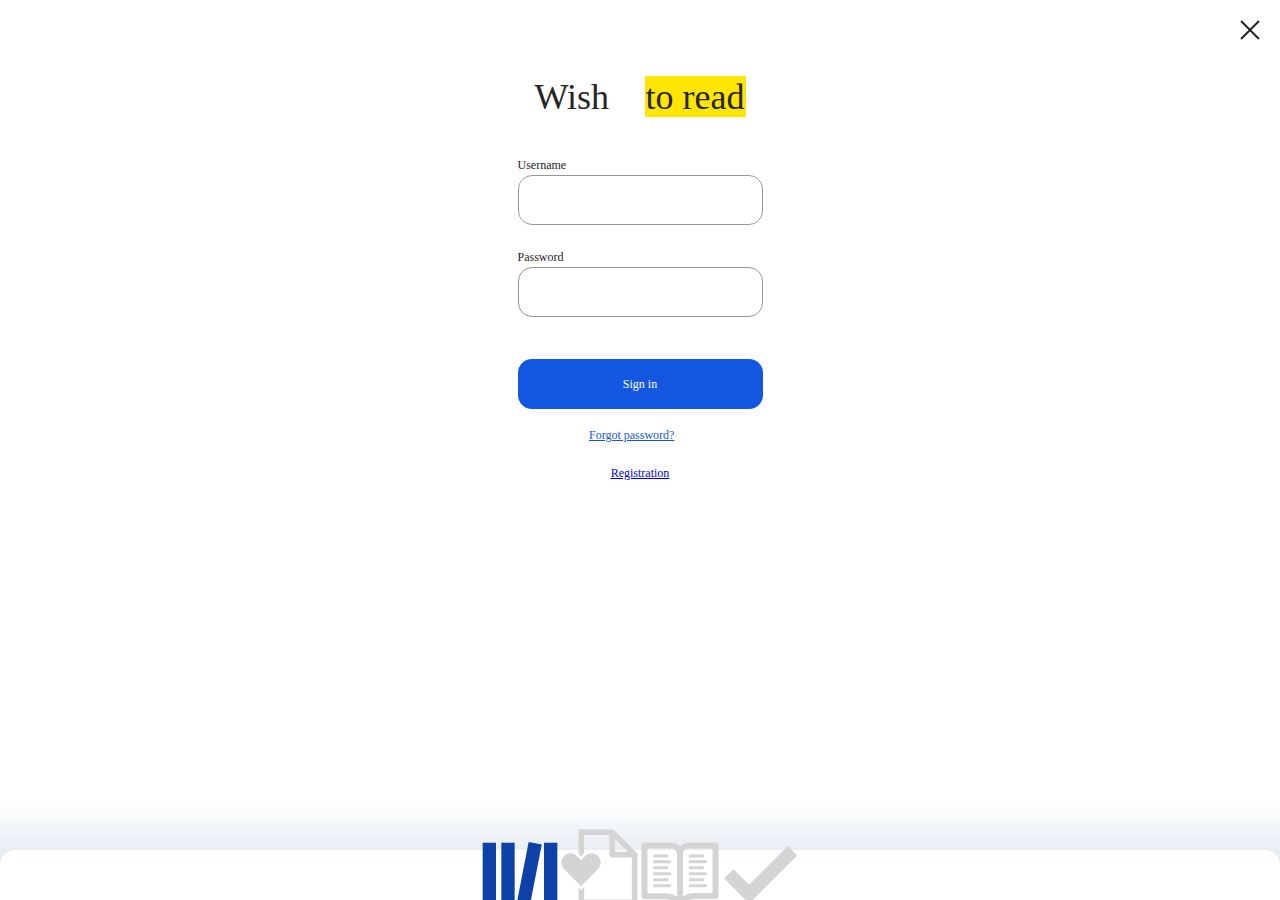
==== commit 1f8b0500: "Create class for links" ====
--- a/login/index.html
+++ b/login/index.html
@@ -10,10 +10,7 @@
   <body>
     <div class="container-column">
       <div class="icon-close">
-        <img
-          src="./css/assets/icon-close.svg"
-          alt="icon-close"
-        />
+        <img src="./css/assets/icon-close.svg" alt="icon-close" />
       </div>
 
       <header class="header-container">
@@ -38,7 +35,12 @@
       </div>
 
       <button>
-        <p id="text-sign-in">Sign in</p>
+        <a
+          class="links-between-files"
+          id="text-sign-in"
+          href="./links/categories.html"
+          >Sign in</a
+        >
       </button>
 
       <div class="forgot-password-link">
@@ -73,7 +75,7 @@
           />
           <p class="tool-bar-text">In progress</p>
         </section>
-        <a href=".links/done.html">
+        <a class="links-between-files" href="./links/done.html"> 
           <section class="section-bar">
             <img src="./css/assets/menu-icon-done.svg" alt="done-icon" />
             <p class="tool-bar-text">Done</p>
--- a/login/css/style.css
+++ b/login/css/style.css
@@ -1,15 +1,15 @@
 @font-face {
   font-family: Ubuntu-Medium;
-  src: url(/projectLayoutHtmlCss/login/css/fonts/Ubuntu-Medium.ttf);
+  src: url(./css/fonts/Ubuntu-Medium.ttf);
 }
 @font-face {
   font-family: SFUIText-RegularG1;
-  src: url(/projectLayoutHtmlCss/login/css/fonts/SFUIText-RegularG1.otf);
+  src: url(./css/fonts/SFUIText-RegularG1.otf);
 }
 
 @font-face {
   font-family: SFUIText-BoldG1;
-  src: url(/projectLayoutHtmlCss/login/css/fonts/SFUIText-BoldG1.ttf);
+  src: url(./css/fonts/SFUIText-BoldG1.ttf);
 }
 
 * {
@@ -20,9 +20,9 @@
 
   text-rendering: optimizeLegibility;
 }
-a{
-  text-decoration: none;
-}
+.links-between-files { 
+  text-decoration: none; 
+} 
 
 .container-column {
   display: flex;
@@ -176,7 +176,13 @@
   letter-spacing: 0;
   line-height: 20px;
 }
-
+#text-registration { 
+  font-family: SFUIText-BoldG1; 
+  font-size: 12px; 
+  color: #ffffff; 
+  letter-spacing: 0; 
+  line-height: 20px; 
+} 
 .forgot-password-link {
   display: flex;
   align-self: center;
@@ -818,8 +824,7 @@
 .books-container {
   display: flex;
   flex-wrap: wrap;
-  justify-content: flex-start;
-
+  justify-content: center;
   position: relative;
   top: 80px;
 
